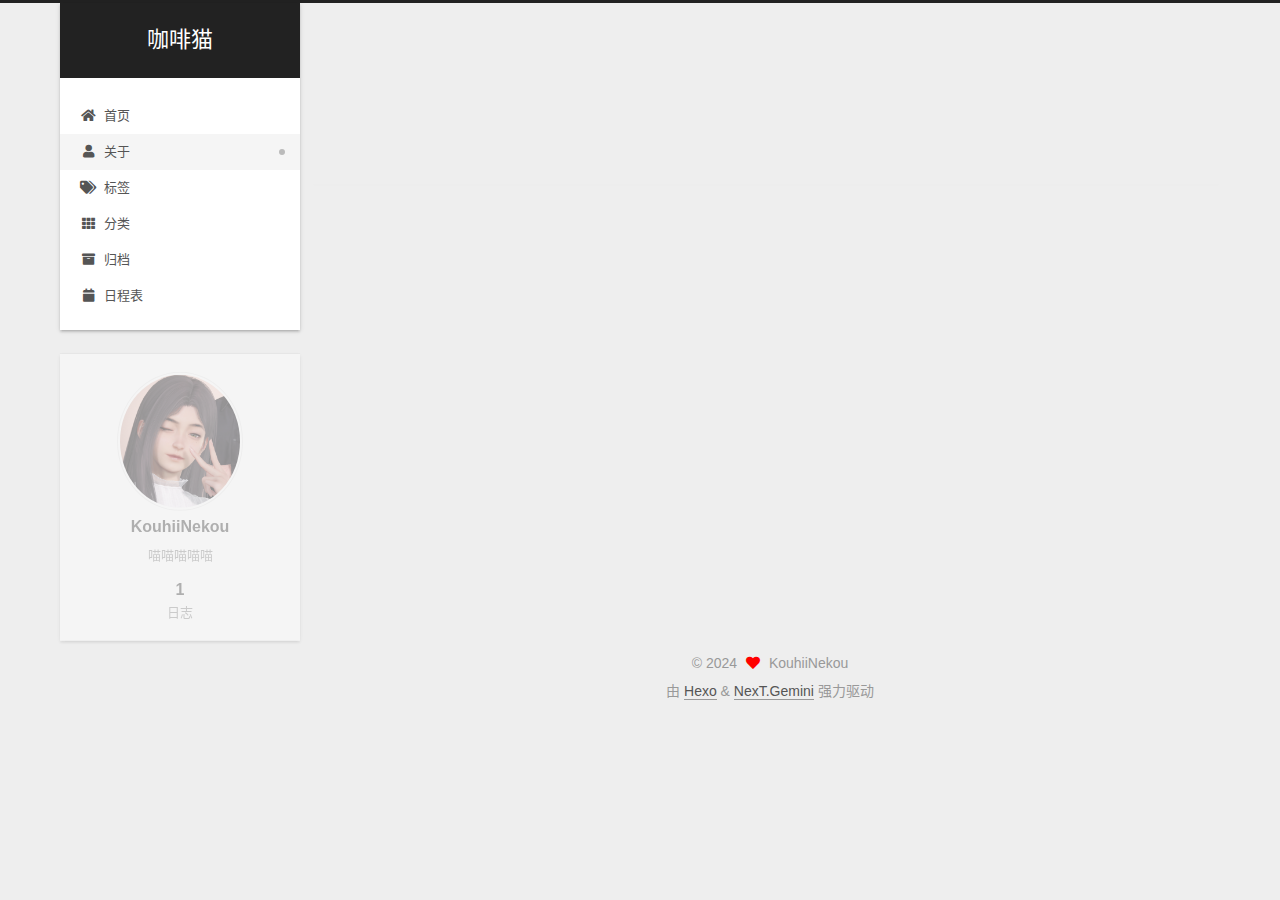
==== about/index.html @ ab9d95f7 "Site updated: 2024-01-25 14:32:51" ====
<!DOCTYPE html>
<html lang="zh-CN">
<head>
  <meta charset="UTF-8">
<meta name="viewport" content="width=device-width, initial-scale=1, maximum-scale=2">
<meta name="theme-color" content="#222">
<meta name="generator" content="Hexo 7.1.1">
  <link rel="apple-touch-icon" sizes="180x180" href="/images/apple-touch-icon-next.png">
  <link rel="icon" type="image/png" sizes="32x32" href="/images/favicon-32x32-next.png">
  <link rel="icon" type="image/png" sizes="16x16" href="/images/favicon-16x16-next.png">
  <link rel="mask-icon" href="/images/logo.svg" color="#222">

<link rel="stylesheet" href="/css/main.css">


<link rel="stylesheet" href="/lib/font-awesome/css/all.min.css">

<script id="hexo-configurations">
    var NexT = window.NexT || {};
    var CONFIG = {"hostname":"example.com","root":"/","scheme":"Gemini","version":"7.8.0","exturl":false,"sidebar":{"position":"left","display":"post","padding":18,"offset":12,"onmobile":false},"copycode":{"enable":false,"show_result":false,"style":null},"back2top":{"enable":true,"sidebar":false,"scrollpercent":false},"bookmark":{"enable":false,"color":"#222","save":"auto"},"fancybox":false,"mediumzoom":false,"lazyload":false,"pangu":false,"comments":{"style":"tabs","active":null,"storage":true,"lazyload":false,"nav":null},"algolia":{"hits":{"per_page":10},"labels":{"input_placeholder":"Search for Posts","hits_empty":"We didn't find any results for the search: ${query}","hits_stats":"${hits} results found in ${time} ms"}},"localsearch":{"enable":false,"trigger":"auto","top_n_per_article":1,"unescape":false,"preload":false},"motion":{"enable":true,"async":false,"transition":{"post_block":"fadeIn","post_header":"slideDownIn","post_body":"slideDownIn","coll_header":"slideLeftIn","sidebar":"slideUpIn"}}};
  </script>

  <meta name="description" content="喵喵喵喵喵">
<meta property="og:type" content="website">
<meta property="og:title" content="关于">
<meta property="og:url" content="http://example.com/about/index.html">
<meta property="og:site_name" content="咖啡猫">
<meta property="og:description" content="喵喵喵喵喵">
<meta property="og:locale" content="zh_CN">
<meta property="article:published_time" content="2024-01-25T06:15:04.000Z">
<meta property="article:modified_time" content="2024-01-25T06:16:45.046Z">
<meta property="article:author" content="KouhiiNekou">
<meta name="twitter:card" content="summary">

<link rel="canonical" href="http://example.com/about/">


<script id="page-configurations">
  // https://hexo.io/docs/variables.html
  CONFIG.page = {
    sidebar: "",
    isHome : false,
    isPost : false,
    lang   : 'zh-CN'
  };
</script>

  <title>关于 | 咖啡猫
</title>
  






  <noscript>
  <style>
  .use-motion .brand,
  .use-motion .menu-item,
  .sidebar-inner,
  .use-motion .post-block,
  .use-motion .pagination,
  .use-motion .comments,
  .use-motion .post-header,
  .use-motion .post-body,
  .use-motion .collection-header { opacity: initial; }

  .use-motion .site-title,
  .use-motion .site-subtitle {
    opacity: initial;
    top: initial;
  }

  .use-motion .logo-line-before i { left: initial; }
  .use-motion .logo-line-after i { right: initial; }
  </style>
</noscript>

</head>

<body itemscope itemtype="http://schema.org/WebPage">
  <div class="container use-motion">
    <div class="headband"></div>

    <header class="header" itemscope itemtype="http://schema.org/WPHeader">
      <div class="header-inner"><div class="site-brand-container">
  <div class="site-nav-toggle">
    <div class="toggle" aria-label="切换导航栏">
      <span class="toggle-line toggle-line-first"></span>
      <span class="toggle-line toggle-line-middle"></span>
      <span class="toggle-line toggle-line-last"></span>
    </div>
  </div>

  <div class="site-meta">

    <a href="/" class="brand" rel="start">
      <span class="logo-line-before"><i></i></span>
      <h1 class="site-title">咖啡猫</h1>
      <span class="logo-line-after"><i></i></span>
    </a>
  </div>

  <div class="site-nav-right">
    <div class="toggle popup-trigger">
    </div>
  </div>
</div>




<nav class="site-nav">
  <ul id="menu" class="main-menu menu">
        <li class="menu-item menu-item-home">

    <a href="/" rel="section"><i class="fa fa-home fa-fw"></i>首页</a>

  </li>
        <li class="menu-item menu-item-about">

    <a href="/about/" rel="section"><i class="fa fa-user fa-fw"></i>关于</a>

  </li>
        <li class="menu-item menu-item-tags">

    <a href="/tags/" rel="section"><i class="fa fa-tags fa-fw"></i>标签</a>

  </li>
        <li class="menu-item menu-item-categories">

    <a href="/categories/" rel="section"><i class="fa fa-th fa-fw"></i>分类</a>

  </li>
        <li class="menu-item menu-item-archives">

    <a href="/archives/" rel="section"><i class="fa fa-archive fa-fw"></i>归档</a>

  </li>
        <li class="menu-item menu-item-schedule">

    <a href="/schedule/" rel="section"><i class="fa fa-calendar fa-fw"></i>日程表</a>

  </li>
  </ul>
</nav>




</div>
    </header>

    
  <div class="back-to-top">
    <i class="fa fa-arrow-up"></i>
    <span>0%</span>
  </div>


    <main class="main">
      <div class="main-inner">
        <div class="content-wrap">
          
  
  

          <div class="content page posts-expand">
            

    
    
    
    <div class="post-block" lang="zh-CN">
      <header class="post-header">

<h1 class="post-title" itemprop="name headline">关于
</h1>

<div class="post-meta">
  

</div>

</header>

      
      
      
      <div class="post-body">
          
      </div>
      
      
      
    </div>
    

    
    
    


          </div>
          

<script>
  window.addEventListener('tabs:register', () => {
    let { activeClass } = CONFIG.comments;
    if (CONFIG.comments.storage) {
      activeClass = localStorage.getItem('comments_active') || activeClass;
    }
    if (activeClass) {
      let activeTab = document.querySelector(`a[href="#comment-${activeClass}"]`);
      if (activeTab) {
        activeTab.click();
      }
    }
  });
  if (CONFIG.comments.storage) {
    window.addEventListener('tabs:click', event => {
      if (!event.target.matches('.tabs-comment .tab-content .tab-pane')) return;
      let commentClass = event.target.classList[1];
      localStorage.setItem('comments_active', commentClass);
    });
  }
</script>

        </div>
          
  
  <div class="toggle sidebar-toggle">
    <span class="toggle-line toggle-line-first"></span>
    <span class="toggle-line toggle-line-middle"></span>
    <span class="toggle-line toggle-line-last"></span>
  </div>

  <aside class="sidebar">
    <div class="sidebar-inner">

      <ul class="sidebar-nav motion-element">
        <li class="sidebar-nav-toc">
          文章目录
        </li>
        <li class="sidebar-nav-overview">
          站点概览
        </li>
      </ul>

      <!--noindex-->
      <div class="post-toc-wrap sidebar-panel">
      </div>
      <!--/noindex-->

      <div class="site-overview-wrap sidebar-panel">
        <div class="site-author motion-element" itemprop="author" itemscope itemtype="http://schema.org/Person">
    <img class="site-author-image" itemprop="image" alt="KouhiiNekou"
      src="/images/avatar.gif">
  <p class="site-author-name" itemprop="name">KouhiiNekou</p>
  <div class="site-description" itemprop="description">喵喵喵喵喵</div>
</div>
<div class="site-state-wrap motion-element">
  <nav class="site-state">
      <div class="site-state-item site-state-posts">
          <a href="/archives/">
        
          <span class="site-state-item-count">1</span>
          <span class="site-state-item-name">日志</span>
        </a>
      </div>
  </nav>
</div>



      </div>

    </div>
  </aside>
  <div id="sidebar-dimmer"></div>


      </div>
    </main>

    <footer class="footer">
      <div class="footer-inner">
        

        

<div class="copyright">
  
  &copy; 
  <span itemprop="copyrightYear">2024</span>
  <span class="with-love">
    <i class="fa fa-heart"></i>
  </span>
  <span class="author" itemprop="copyrightHolder">KouhiiNekou</span>
</div>
  <div class="powered-by">由 <a href="https://hexo.io/" class="theme-link" rel="noopener" target="_blank">Hexo</a> & <a href="https://theme-next.org/" class="theme-link" rel="noopener" target="_blank">NexT.Gemini</a> 强力驱动
  </div>

        








      </div>
    </footer>
  </div>

  
  <script src="/lib/anime.min.js"></script>
  <script src="/lib/velocity/velocity.min.js"></script>
  <script src="/lib/velocity/velocity.ui.min.js"></script>

<script src="/js/utils.js"></script>

<script src="/js/motion.js"></script>


<script src="/js/schemes/pisces.js"></script>


<script src="/js/next-boot.js"></script>




  















  

  

</body>
</html>
---- css/main.css ----
:root {
  --body-bg-color: #eee;
  --content-bg-color: #fff;
  --card-bg-color: #f5f5f5;
  --text-color: #555;
  --blockquote-color: #666;
  --link-color: #555;
  --link-hover-color: #222;
  --brand-color: #fff;
  --brand-hover-color: #fff;
  --table-row-odd-bg-color: #f9f9f9;
  --table-row-hover-bg-color: #f5f5f5;
  --menu-item-bg-color: #f5f5f5;
  --btn-default-bg: #fff;
  --btn-default-color: #555;
  --btn-default-border-color: #555;
  --btn-default-hover-bg: #222;
  --btn-default-hover-color: #fff;
  --btn-default-hover-border-color: #222;
}
html {
  line-height: 1.15; /* 1 */
  -webkit-text-size-adjust: 100%; /* 2 */
}
body {
  margin: 0;
}
main {
  display: block;
}
h1 {
  font-size: 2em;
  margin: 0.67em 0;
}
hr {
  box-sizing: content-box; /* 1 */
  height: 0; /* 1 */
  overflow: visible; /* 2 */
}
pre {
  font-family: monospace, monospace; /* 1 */
  font-size: 1em; /* 2 */
}
a {
  background: transparent;
}
abbr[title] {
  border-bottom: none; /* 1 */
  text-decoration: underline; /* 2 */
  text-decoration: underline dotted; /* 2 */
}
b,
strong {
  font-weight: bolder;
}
code,
kbd,
samp {
  font-family: monospace, monospace; /* 1 */
  font-size: 1em; /* 2 */
}
small {
  font-size: 80%;
}
sub,
sup {
  font-size: 75%;
  line-height: 0;
  position: relative;
  vertical-align: baseline;
}
sub {
  bottom: -0.25em;
}
sup {
  top: -0.5em;
}
img {
  border-style: none;
}
button,
input,
optgroup,
select,
textarea {
  font-family: inherit; /* 1 */
  font-size: 100%; /* 1 */
  line-height: 1.15; /* 1 */
  margin: 0; /* 2 */
}
button,
input {
/* 1 */
  overflow: visible;
}
button,
select {
/* 1 */
  text-transform: none;
}
button,
[type='button'],
[type='reset'],
[type='submit'] {
  -webkit-appearance: button;
}
button::-moz-focus-inner,
[type='button']::-moz-focus-inner,
[type='reset']::-moz-focus-inner,
[type='submit']::-moz-focus-inner {
  border-style: none;
  padding: 0;
}
button:-moz-focusring,
[type='button']:-moz-focusring,
[type='reset']:-moz-focusring,
[type='submit']:-moz-focusring {
  outline: 1px dotted ButtonText;
}
fieldset {
  padding: 0.35em 0.75em 0.625em;
}
legend {
  box-sizing: border-box; /* 1 */
  color: inherit; /* 2 */
  display: table; /* 1 */
  max-width: 100%; /* 1 */
  padding: 0; /* 3 */
  white-space: normal; /* 1 */
}
progress {
  vertical-align: baseline;
}
textarea {
  overflow: auto;
}
[type='checkbox'],
[type='radio'] {
  box-sizing: border-box; /* 1 */
  padding: 0; /* 2 */
}
[type='number']::-webkit-inner-spin-button,
[type='number']::-webkit-outer-spin-button {
  height: auto;
}
[type='search'] {
  outline-offset: -2px; /* 2 */
  -webkit-appearance: textfield; /* 1 */
}
[type='search']::-webkit-search-decoration {
  -webkit-appearance: none;
}
::-webkit-file-upload-button {
  font: inherit; /* 2 */
  -webkit-appearance: button; /* 1 */
}
details {
  display: block;
}
summary {
  display: list-item;
}
template {
  display: none;
}
[hidden] {
  display: none;
}
::selection {
  background: #262a30;
  color: #eee;
}
html,
body {
  height: 100%;
}
body {
  background: var(--body-bg-color);
  color: var(--text-color);
  font-family: 'Lato', "PingFang SC", "Microsoft YaHei", sans-serif;
  font-size: 1em;
  line-height: 2;
}
@media (max-width: 991px) {
  body {
    padding-left: 0 !important;
    padding-right: 0 !important;
  }
}
h1,
h2,
h3,
h4,
h5,
h6 {
  font-family: 'Lato', "PingFang SC", "Microsoft YaHei", sans-serif;
  font-weight: bold;
  line-height: 1.5;
  margin: 20px 0 15px;
}
h1 {
  font-size: 1.5em;
}
h2 {
  font-size: 1.375em;
}
h3 {
  font-size: 1.25em;
}
h4 {
  font-size: 1.125em;
}
h5 {
  font-size: 1em;
}
h6 {
  font-size: 0.875em;
}
p {
  margin: 0 0 20px 0;
}
a,
span.exturl {
  border-bottom: 1px solid #999;
  color: var(--link-color);
  outline: 0;
  text-decoration: none;
  overflow-wrap: break-word;
  word-wrap: break-word;
  cursor: pointer;
}
a:hover,
span.exturl:hover {
  border-bottom-color: var(--link-hover-color);
  color: var(--link-hover-color);
}
iframe,
img,
video {
  display: block;
  margin-left: auto;
  margin-right: auto;
  max-width: 100%;
}
hr {
  background-image: repeating-linear-gradient(-45deg, #ddd, #ddd 4px, transparent 4px, transparent 8px);
  border: 0;
  height: 3px;
  margin: 40px 0;
}
blockquote {
  border-left: 4px solid #ddd;
  color: var(--blockquote-color);
  margin: 0;
  padding: 0 15px;
}
blockquote cite::before {
  content: '-';
  padding: 0 5px;
}
dt {
  font-weight: bold;
}
dd {
  margin: 0;
  padding: 0;
}
kbd {
  background-color: #f5f5f5;
  background-image: linear-gradient(#eee, #fff, #eee);
  border: 1px solid #ccc;
  border-radius: 0.2em;
  box-shadow: 0.1em 0.1em 0.2em rgba(0,0,0,0.1);
  color: #555;
  font-family: inherit;
  padding: 0.1em 0.3em;
  white-space: nowrap;
}
.table-container {
  overflow: auto;
}
table {
  border-collapse: collapse;
  border-spacing: 0;
  font-size: 0.875em;
  margin: 0 0 20px 0;
  width: 100%;
}
tbody tr:nth-of-type(odd) {
  background: var(--table-row-odd-bg-color);
}
tbody tr:hover {
  background: var(--table-row-hover-bg-color);
}
caption,
th,
td {
  font-weight: normal;
  padding: 8px;
  vertical-align: middle;
}
th,
td {
  border: 1px solid #ddd;
  border-bottom: 3px solid #ddd;
}
th {
  font-weight: 700;
  padding-bottom: 10px;
}
td {
  border-bottom-width: 1px;
}
.btn {
  background: var(--btn-default-bg);
  border: 2px solid var(--btn-default-border-color);
  border-radius: 2px;
  color: var(--btn-default-color);
  display: inline-block;
  font-size: 0.875em;
  line-height: 2;
  padding: 0 20px;
  text-decoration: none;
  transition-property: background-color;
  transition-delay: 0s;
  transition-duration: 0.2s;
  transition-timing-function: ease-in-out;
}
.btn:hover {
  background: var(--btn-default-hover-bg);
  border-color: var(--btn-default-hover-border-color);
  color: var(--btn-default-hover-color);
}
.btn + .btn {
  margin: 0 0 8px 8px;
}
.btn .fa-fw {
  text-align: left;
  width: 1.285714285714286em;
}
.toggle {
  line-height: 0;
}
.toggle .toggle-line {
  background: #fff;
  display: inline-block;
  height: 2px;
  left: 0;
  position: relative;
  top: 0;
  transition: all 0.4s;
  vertical-align: top;
  width: 100%;
}
.toggle .toggle-line:not(:first-child) {
  margin-top: 3px;
}
.toggle.toggle-arrow .toggle-line-first {
  left: 50%;
  top: 2px;
  transform: rotate(45deg);
  width: 50%;
}
.toggle.toggle-arrow .toggle-line-middle {
  left: 2px;
  width: 90%;
}
.toggle.toggle-arrow .toggle-line-last {
  left: 50%;
  top: -2px;
  transform: rotate(-45deg);
  width: 50%;
}
.toggle.toggle-close .toggle-line-first {
  transform: rotate(-45deg);
  top: 5px;
}
.toggle.toggle-close .toggle-line-middle {
  opacity: 0;
}
.toggle.toggle-close .toggle-line-last {
  transform: rotate(45deg);
  top: -5px;
}
.highlight,
pre {
  background: #f7f7f7;
  color: #4d4d4c;
  line-height: 1.6;
  margin: 0 auto 20px;
}
pre,
code {
  font-family: consolas, Menlo, monospace, "PingFang SC", "Microsoft YaHei";
}
code {
  background: #eee;
  border-radius: 3px;
  color: #555;
  padding: 2px 4px;
  overflow-wrap: break-word;
  word-wrap: break-word;
}
.highlight *::selection {
  background: #d6d6d6;
}
.highlight pre {
  border: 0;
  margin: 0;
  padding: 10px 0;
}
.highlight table {
  border: 0;
  margin: 0;
  width: auto;
}
.highlight td {
  border: 0;
  padding: 0;
}
.highlight figcaption {
  background: #eff2f3;
  color: #4d4d4c;
  display: flex;
  font-size: 0.875em;
  justify-content: space-between;
  line-height: 1.2;
  padding: 0.5em;
}
.highlight figcaption a {
  color: #4d4d4c;
}
.highlight figcaption a:hover {
  border-bottom-color: #4d4d4c;
}
.highlight .gutter {
  -moz-user-select: none;
  -ms-user-select: none;
  -webkit-user-select: none;
  user-select: none;
}
.highlight .gutter pre {
  background: #eff2f3;
  color: #869194;
  padding-left: 10px;
  padding-right: 10px;
  text-align: right;
}
.highlight .code pre {
  background: #f7f7f7;
  padding-left: 10px;
  width: 100%;
}
.gist table {
  width: auto;
}
.gist table td {
  border: 0;
}
pre {
  overflow: auto;
  padding: 10px;
}
pre code {
  background: none;
  color: #4d4d4c;
  font-size: 0.875em;
  padding: 0;
  text-shadow: none;
}
pre .deletion {
  background: #fdd;
}
pre .addition {
  background: #dfd;
}
pre .meta {
  color: #eab700;
  -moz-user-select: none;
  -ms-user-select: none;
  -webkit-user-select: none;
  user-select: none;
}
pre .comment {
  color: #8e908c;
}
pre .variable,
pre .attribute,
pre .tag,
pre .name,
pre .regexp,
pre .ruby .constant,
pre .xml .tag .title,
pre .xml .pi,
pre .xml .doctype,
pre .html .doctype,
pre .css .id,
pre .css .class,
pre .css .pseudo {
  color: #c82829;
}
pre .number,
pre .preprocessor,
pre .built_in,
pre .builtin-name,
pre .literal,
pre .params,
pre .constant,
pre .command {
  color: #f5871f;
}
pre .ruby .class .title,
pre .css .rules .attribute,
pre .string,
pre .symbol,
pre .value,
pre .inheritance,
pre .header,
pre .ruby .symbol,
pre .xml .cdata,
pre .special,
pre .formula {
  color: #718c00;
}
pre .title,
pre .css .hexcolor {
  color: #3e999f;
}
pre .function,
pre .python .decorator,
pre .python .title,
pre .ruby .function .title,
pre .ruby .title .keyword,
pre .perl .sub,
pre .javascript .title,
pre .coffeescript .title {
  color: #4271ae;
}
pre .keyword,
pre .javascript .function {
  color: #8959a8;
}
.blockquote-center {
  border-left: none;
  margin: 40px 0;
  padding: 0;
  position: relative;
  text-align: center;
}
.blockquote-center .fa {
  display: block;
  opacity: 0.6;
  position: absolute;
  width: 100%;
}
.blockquote-center .fa-quote-left {
  border-top: 1px solid #ccc;
  text-align: left;
  top: -20px;
}
.blockquote-center .fa-quote-right {
  border-bottom: 1px solid #ccc;
  text-align: right;
  bottom: -20px;
}
.blockquote-center p,
.blockquote-center div {
  text-align: center;
}
.post-body .group-picture img {
  margin: 0 auto;
  padding: 0 3px;
}
.group-picture-row {
  margin-bottom: 6px;
  overflow: hidden;
}
.group-picture-column {
  float: left;
  margin-bottom: 10px;
}
.post-body .label {
  color: #555;
  display: inline;
  padding: 0 2px;
}
.post-body .label.default {
  background: #f0f0f0;
}
.post-body .label.primary {
  background: #efe6f7;
}
.post-body .label.info {
  background: #e5f2f8;
}
.post-body .label.success {
  background: #e7f4e9;
}
.post-body .label.warning {
  background: #fcf6e1;
}
.post-body .label.danger {
  background: #fae8eb;
}
.post-body .tabs {
  margin-bottom: 20px;
}
.post-body .tabs,
.tabs-comment {
  display: block;
  padding-top: 10px;
  position: relative;
}
.post-body .tabs ul.nav-tabs,
.tabs-comment ul.nav-tabs {
  display: flex;
  flex-wrap: wrap;
  margin: 0;
  margin-bottom: -1px;
  padding: 0;
}
@media (max-width: 413px) {
  .post-body .tabs ul.nav-tabs,
  .tabs-comment ul.nav-tabs {
    display: block;
    margin-bottom: 5px;
  }
}
.post-body .tabs ul.nav-tabs li.tab,
.tabs-comment ul.nav-tabs li.tab {
  border-bottom: 1px solid #ddd;
  border-left: 1px solid transparent;
  border-right: 1px solid transparent;
  border-top: 3px solid transparent;
  flex-grow: 1;
  list-style-type: none;
  border-radius: 0 0 0 0;
}
@media (max-width: 413px) {
  .post-body .tabs ul.nav-tabs li.tab,
  .tabs-comment ul.nav-tabs li.tab {
    border-bottom: 1px solid transparent;
    border-left: 3px solid transparent;
    border-right: 1px solid transparent;
    border-top: 1px solid transparent;
  }
}
@media (max-width: 413px) {
  .post-body .tabs ul.nav-tabs li.tab,
  .tabs-comment ul.nav-tabs li.tab {
    border-radius: 0;
  }
}
.post-body .tabs ul.nav-tabs li.tab a,
.tabs-comment ul.nav-tabs li.tab a {
  border-bottom: initial;
  display: block;
  line-height: 1.8;
  outline: 0;
  padding: 0.25em 0.75em;
  text-align: center;
  transition-delay: 0s;
  transition-duration: 0.2s;
  transition-timing-function: ease-out;
}
.post-body .tabs ul.nav-tabs li.tab a i,
.tabs-comment ul.nav-tabs li.tab a i {
  width: 1.285714285714286em;
}
.post-body .tabs ul.nav-tabs li.tab.active,
.tabs-comment ul.nav-tabs li.tab.active {
  border-bottom: 1px solid transparent;
  border-left: 1px solid #ddd;
  border-right: 1px solid #ddd;
  border-top: 3px solid #fc6423;
}
@media (max-width: 413px) {
  .post-body .tabs ul.nav-tabs li.tab.active,
  .tabs-comment ul.nav-tabs li.tab.active {
    border-bottom: 1px solid #ddd;
    border-left: 3px solid #fc6423;
    border-right: 1px solid #ddd;
    border-top: 1px solid #ddd;
  }
}
.post-body .tabs ul.nav-tabs li.tab.active a,
.tabs-comment ul.nav-tabs li.tab.active a {
  color: var(--link-color);
  cursor: default;
}
.post-body .tabs .tab-content .tab-pane,
.tabs-comment .tab-content .tab-pane {
  border: 1px solid #ddd;
  border-top: 0;
  padding: 20px 20px 0 20px;
  border-radius: 0;
}
.post-body .tabs .tab-content .tab-pane:not(.active),
.tabs-comment .tab-content .tab-pane:not(.active) {
  display: none;
}
.post-body .tabs .tab-content .tab-pane.active,
.tabs-comment .tab-content .tab-pane.active {
  display: block;
}
.post-body .tabs .tab-content .tab-pane.active:nth-of-type(1),
.tabs-comment .tab-content .tab-pane.active:nth-of-type(1) {
  border-radius: 0 0 0 0;
}
@media (max-width: 413px) {
  .post-body .tabs .tab-content .tab-pane.active:nth-of-type(1),
  .tabs-comment .tab-content .tab-pane.active:nth-of-type(1) {
    border-radius: 0;
  }
}
.post-body .note {
  border-radius: 3px;
  margin-bottom: 20px;
  padding: 1em;
  position: relative;
  border: 1px solid #eee;
  border-left-width: 5px;
}
.post-body .note h2,
.post-body .note h3,
.post-body .note h4,
.post-body .note h5,
.post-body .note h6 {
  margin-top: 0;
  border-bottom: initial;
  margin-bottom: 0;
  padding-top: 0;
}
.post-body .note p:first-child,
.post-body .note ul:first-child,
.post-body .note ol:first-child,
.post-body .note table:first-child,
.post-body .note pre:first-child,
.post-body .note blockquote:first-child,
.post-body .note img:first-child {
  margin-top: 0;
}
.post-body .note p:last-child,
.post-body .note ul:last-child,
.post-body .note ol:last-child,
.post-body .note table:last-child,
.post-body .note pre:last-child,
.post-body .note blockquote:last-child,
.post-body .note img:last-child {
  margin-bottom: 0;
}
.post-body .note.default {
  border-left-color: #777;
}
.post-body .note.default h2,
.post-body .note.default h3,
.post-body .note.default h4,
.post-body .note.default h5,
.post-body .note.default h6 {
  color: #777;
}
.post-body .note.primary {
  border-left-color: #6f42c1;
}
.post-body .note.primary h2,
.post-body .note.primary h3,
.post-body .note.primary h4,
.post-body .note.primary h5,
.post-body .note.primary h6 {
  color: #6f42c1;
}
.post-body .note.info {
  border-left-color: #428bca;
}
.post-body .note.info h2,
.post-body .note.info h3,
.post-body .note.info h4,
.post-body .note.info h5,
.post-body .note.info h6 {
  color: #428bca;
}
.post-body .note.success {
  border-left-color: #5cb85c;
}
.post-body .note.success h2,
.post-body .note.success h3,
.post-body .note.success h4,
.post-body .note.success h5,
.post-body .note.success h6 {
  color: #5cb85c;
}
.post-body .note.warning {
  border-left-color: #f0ad4e;
}
.post-body .note.warning h2,
.post-body .note.warning h3,
.post-body .note.warning h4,
.post-body .note.warning h5,
.post-body .note.warning h6 {
  color: #f0ad4e;
}
.post-body .note.danger {
  border-left-color: #d9534f;
}
.post-body .note.danger h2,
.post-body .note.danger h3,
.post-body .note.danger h4,
.post-body .note.danger h5,
.post-body .note.danger h6 {
  color: #d9534f;
}
.pagination .prev,
.pagination .next,
.pagination .page-number,
.pagination .space {
  display: inline-block;
  margin: 0 10px;
  padding: 0 11px;
  position: relative;
  top: -1px;
}
@media (max-width: 767px) {
  .pagination .prev,
  .pagination .next,
  .pagination .page-number,
  .pagination .space {
    margin: 0 5px;
  }
}
.pagination {
  border-top: 1px solid #eee;
  margin: 120px 0 0;
  text-align: center;
}
.pagination .prev,
.pagination .next,
.pagination .page-number {
  border-bottom: 0;
  border-top: 1px solid #eee;
  transition-property: border-color;
  transition-delay: 0s;
  transition-duration: 0.2s;
  transition-timing-function: ease-in-out;
}
.pagination .prev:hover,
.pagination .next:hover,
.pagination .page-number:hover {
  border-top-color: #222;
}
.pagination .space {
  margin: 0;
  padding: 0;
}
.pagination .prev {
  margin-left: 0;
}
.pagination .next {
  margin-right: 0;
}
.pagination .page-number.current {
  background: #ccc;
  border-top-color: #ccc;
  color: #fff;
}
@media (max-width: 767px) {
  .pagination {
    border-top: none;
  }
  .pagination .prev,
  .pagination .next,
  .pagination .page-number {
    border-bottom: 1px solid #eee;
    border-top: 0;
    margin-bottom: 10px;
    padding: 0 10px;
  }
  .pagination .prev:hover,
  .pagination .next:hover,
  .pagination .page-number:hover {
    border-bottom-color: #222;
  }
}
.comments {
  margin-top: 60px;
  overflow: hidden;
}
.comment-button-group {
  display: flex;
  flex-wrap: wrap-reverse;
  justify-content: center;
  margin: 1em 0;
}
.comment-button-group .comment-button {
  margin: 0.1em 0.2em;
}
.comment-button-group .comment-button.active {
  background: var(--btn-default-hover-bg);
  border-color: var(--btn-default-hover-border-color);
  color: var(--btn-default-hover-color);
}
.comment-position {
  display: none;
}
.comment-position.active {
  display: block;
}
.tabs-comment {
  background: var(--content-bg-color);
  margin-top: 4em;
  padding-top: 0;
}
.tabs-comment .comments {
  border: 0;
  box-shadow: none;
  margin-top: 0;
  padding-top: 0;
}
.container {
  min-height: 100%;
  position: relative;
}
.main-inner {
  margin: 0 auto;
  width: calc(100% - 20px);
}
@media (min-width: 1200px) {
  .main-inner {
    width: 1160px;
  }
}
@media (min-width: 1600px) {
  .main-inner {
    width: 73%;
  }
}
@media (max-width: 767px) {
  .content-wrap {
    padding: 0 20px;
  }
}
.header {
  background: transparent;
}
.header-inner {
  margin: 0 auto;
  width: calc(100% - 20px);
}
@media (min-width: 1200px) {
  .header-inner {
    width: 1160px;
  }
}
@media (min-width: 1600px) {
  .header-inner {
    width: 73%;
  }
}
.site-brand-container {
  display: flex;
  flex-shrink: 0;
  padding: 0 10px;
}
.headband {
  background: #222;
  height: 3px;
}
.site-meta {
  flex-grow: 1;
  text-align: center;
}
@media (max-width: 767px) {
  .site-meta {
    text-align: center;
  }
}
.brand {
  border-bottom: none;
  color: var(--brand-color);
  display: inline-block;
  line-height: 1.375em;
  padding: 0 40px;
  position: relative;
}
.brand:hover {
  color: var(--brand-hover-color);
}
.site-title {
  font-family: 'Lato', "PingFang SC", "Microsoft YaHei", sans-serif;
  font-size: 1.375em;
  font-weight: normal;
  margin: 0;
}
.site-subtitle {
  color: #ddd;
  font-size: 0.8125em;
  margin: 10px 0;
}
.use-motion .brand {
  opacity: 0;
}
.use-motion .site-title,
.use-motion .site-subtitle,
.use-motion .custom-logo-image {
  opacity: 0;
  position: relative;
  top: -10px;
}
.site-nav-toggle,
.site-nav-right {
  display: none;
}
@media (max-width: 767px) {
  .site-nav-toggle,
  .site-nav-right {
    display: flex;
    flex-direction: column;
    justify-content: center;
  }
}
.site-nav-toggle .toggle,
.site-nav-right .toggle {
  color: var(--text-color);
  padding: 10px;
  width: 22px;
}
.site-nav-toggle .toggle .toggle-line,
.site-nav-right .toggle .toggle-line {
  background: var(--text-color);
  border-radius: 1px;
}
.site-nav {
  display: block;
}
@media (max-width: 767px) {
  .site-nav {
    clear: both;
    display: none;
  }
}
.site-nav.site-nav-on {
  display: block;
}
.menu {
  margin-top: 20px;
  padding-left: 0;
  text-align: center;
}
.menu-item {
  display: inline-block;
  list-style: none;
  margin: 0 10px;
}
@media (max-width: 767px) {
  .menu-item {
    display: block;
    margin-top: 10px;
  }
  .menu-item.menu-item-search {
    display: none;
  }
}
.menu-item a,
.menu-item span.exturl {
  border-bottom: 0;
  display: block;
  font-size: 0.8125em;
  transition-property: border-color;
  transition-delay: 0s;
  transition-duration: 0.2s;
  transition-timing-function: ease-in-out;
}
@media (hover: none) {
  .menu-item a:hover,
  .menu-item span.exturl:hover {
    border-bottom-color: transparent !important;
  }
}
.menu-item .fa,
.menu-item .fab,
.menu-item .far,
.menu-item .fas {
  margin-right: 8px;
}
.menu-item .badge {
  display: inline-block;
  font-weight: bold;
  line-height: 1;
  margin-left: 0.35em;
  margin-top: 0.35em;
  text-align: center;
  white-space: nowrap;
}
@media (max-width: 767px) {
  .menu-item .badge {
    float: right;
    margin-left: 0;
  }
}
.menu-item-active a,
.menu .menu-item a:hover,
.menu .menu-item span.exturl:hover {
  background: var(--menu-item-bg-color);
}
.use-motion .menu-item {
  opacity: 0;
}
.sidebar {
  background: #222;
  bottom: 0;
  box-shadow: inset 0 2px 6px #000;
  position: fixed;
  top: 0;
}
@media (max-width: 991px) {
  .sidebar {
    display: none;
  }
}
.sidebar-inner {
  color: #999;
  padding: 18px 10px;
  text-align: center;
}
.cc-license {
  margin-top: 10px;
  text-align: center;
}
.cc-license .cc-opacity {
  border-bottom: none;
  opacity: 0.7;
}
.cc-license .cc-opacity:hover {
  opacity: 0.9;
}
.cc-license img {
  display: inline-block;
}
.site-author-image {
  border: 1px solid #eee;
  display: block;
  margin: 0 auto;
  max-width: 120px;
  padding: 2px;
  border-radius: 50%;
}
.site-author-name {
  color: var(--text-color);
  font-weight: 600;
  margin: 0;
  text-align: center;
}
.site-description {
  color: #999;
  font-size: 0.8125em;
  margin-top: 0;
  text-align: center;
}
.links-of-author {
  margin-top: 15px;
}
.links-of-author a,
.links-of-author span.exturl {
  border-bottom-color: #555;
  display: inline-block;
  font-size: 0.8125em;
  margin-bottom: 10px;
  margin-right: 10px;
  vertical-align: middle;
}
.links-of-author a::before,
.links-of-author span.exturl::before {
  background: #ffff7d;
  border-radius: 50%;
  content: ' ';
  display: inline-block;
  height: 4px;
  margin-right: 3px;
  vertical-align: middle;
  width: 4px;
}
.sidebar-button {
  margin-top: 15px;
}
.sidebar-button a {
  border: 1px solid #fc6423;
  border-radius: 4px;
  color: #fc6423;
  display: inline-block;
  padding: 0 15px;
}
.sidebar-button a .fa,
.sidebar-button a .fab,
.sidebar-button a .far,
.sidebar-button a .fas {
  margin-right: 5px;
}
.sidebar-button a:hover {
  background: #fc6423;
  border: 1px solid #fc6423;
  color: #fff;
}
.sidebar-button a:hover .fa,
.sidebar-button a:hover .fab,
.sidebar-button a:hover .far,
.sidebar-button a:hover .fas {
  color: #fff;
}
.links-of-blogroll {
  font-size: 0.8125em;
  margin-top: 10px;
}
.links-of-blogroll-title {
  font-size: 0.875em;
  font-weight: 600;
  margin-top: 0;
}
.links-of-blogroll-list {
  list-style: none;
  margin: 0;
  padding: 0;
}
#sidebar-dimmer {
  display: none;
}
@media (max-width: 767px) {
  #sidebar-dimmer {
    background: #000;
    display: block;
    height: 100%;
    left: 100%;
    opacity: 0;
    position: fixed;
    top: 0;
    width: 100%;
    z-index: 1100;
  }
  .sidebar-active + #sidebar-dimmer {
    opacity: 0.7;
    transform: translateX(-100%);
    transition: opacity 0.5s;
  }
}
.sidebar-nav {
  margin: 0;
  padding-bottom: 20px;
  padding-left: 0;
}
.sidebar-nav li {
  border-bottom: 1px solid transparent;
  color: var(--text-color);
  cursor: pointer;
  display: inline-block;
  font-size: 0.875em;
}
.sidebar-nav li.sidebar-nav-overview {
  margin-left: 10px;
}
.sidebar-nav li:hover {
  color: #fc6423;
}
.sidebar-nav .sidebar-nav-active {
  border-bottom-color: #fc6423;
  color: #fc6423;
}
.sidebar-nav .sidebar-nav-active:hover {
  color: #fc6423;
}
.sidebar-panel {
  display: none;
  overflow-x: hidden;
  overflow-y: auto;
}
.sidebar-panel-active {
  display: block;
}
.sidebar-toggle {
  background: #222;
  bottom: 45px;
  cursor: pointer;
  height: 14px;
  left: 30px;
  padding: 5px;
  position: fixed;
  width: 14px;
  z-index: 1300;
}
@media (max-width: 991px) {
  .sidebar-toggle {
    left: 20px;
    opacity: 0.8;
    display: none;
  }
}
.sidebar-toggle:hover .toggle-line {
  background: #fc6423;
}
.post-toc {
  font-size: 0.875em;
}
.post-toc ol {
  list-style: none;
  margin: 0;
  padding: 0 2px 5px 10px;
  text-align: left;
}
.post-toc ol > ol {
  padding-left: 0;
}
.post-toc ol a {
  transition-property: all;
  transition-delay: 0s;
  transition-duration: 0.2s;
  transition-timing-function: ease-in-out;
}
.post-toc .nav-item {
  line-height: 1.8;
  overflow: hidden;
  text-overflow: ellipsis;
  white-space: nowrap;
}
.post-toc .nav .nav-child {
  display: none;
}
.post-toc .nav .active > .nav-child {
  display: block;
}
.post-toc .nav .active-current > .nav-child {
  display: block;
}
.post-toc .nav .active-current > .nav-child > .nav-item {
  display: block;
}
.post-toc .nav .active > a {
  border-bottom-color: #fc6423;
  color: #fc6423;
}
.post-toc .nav .active-current > a {
  color: #fc6423;
}
.post-toc .nav .active-current > a:hover {
  color: #fc6423;
}
.site-state {
  display: flex;
  justify-content: center;
  line-height: 1.4;
  margin-top: 10px;
  overflow: hidden;
  text-align: center;
  white-space: nowrap;
}
.site-state-item {
  padding: 0 15px;
}
.site-state-item:not(:first-child) {
  border-left: 1px solid #eee;
}
.site-state-item a {
  border-bottom: none;
}
.site-state-item-count {
  display: block;
  font-size: 1em;
  font-weight: 600;
  text-align: center;
}
.site-state-item-name {
  color: #999;
  font-size: 0.8125em;
}
.footer {
  color: #999;
  font-size: 0.875em;
  padding: 20px 0;
}
.footer.footer-fixed {
  bottom: 0;
  left: 0;
  position: absolute;
  right: 0;
}
.footer-inner {
  box-sizing: border-box;
  margin: 0 auto;
  text-align: center;
  width: calc(100% - 20px);
}
@media (min-width: 1200px) {
  .footer-inner {
    width: 1160px;
  }
}
@media (min-width: 1600px) {
  .footer-inner {
    width: 73%;
  }
}
.languages {
  display: inline-block;
  font-size: 1.125em;
  position: relative;
}
.languages .lang-select-label span {
  margin: 0 0.5em;
}
.languages .lang-select {
  height: 100%;
  left: 0;
  opacity: 0;
  position: absolute;
  top: 0;
  width: 100%;
}
.with-love {
  color: #ff0000;
  display: inline-block;
  margin: 0 5px;
}
.powered-by,
.theme-info {
  display: inline-block;
}
@-moz-keyframes iconAnimate {
  0%, 100% {
    transform: scale(1);
  }
  10%, 30% {
    transform: scale(0.9);
  }
  20%, 40%, 60%, 80% {
    transform: scale(1.1);
  }
  50%, 70% {
    transform: scale(1.1);
  }
}
@-webkit-keyframes iconAnimate {
  0%, 100% {
    transform: scale(1);
  }
  10%, 30% {
    transform: scale(0.9);
  }
  20%, 40%, 60%, 80% {
    transform: scale(1.1);
  }
  50%, 70% {
    transform: scale(1.1);
  }
}
@-o-keyframes iconAnimate {
  0%, 100% {
    transform: scale(1);
  }
  10%, 30% {
    transform: scale(0.9);
  }
  20%, 40%, 60%, 80% {
    transform: scale(1.1);
  }
  50%, 70% {
    transform: scale(1.1);
  }
}
@keyframes iconAnimate {
  0%, 100% {
    transform: scale(1);
  }
  10%, 30% {
    transform: scale(0.9);
  }
  20%, 40%, 60%, 80% {
    transform: scale(1.1);
  }
  50%, 70% {
    transform: scale(1.1);
  }
}
.back-to-top {
  font-size: 12px;
  text-align: center;
  transition-delay: 0s;
  transition-duration: 0.2s;
  transition-timing-function: ease-in-out;
}
.back-to-top {
  background: #222;
  bottom: -100px;
  box-sizing: border-box;
  color: #fff;
  cursor: pointer;
  left: 30px;
  opacity: 0.6;
  padding: 0 6px;
  position: fixed;
  transition-property: bottom;
  z-index: 1300;
  width: 24px;
}
.back-to-top span {
  display: none;
}
.back-to-top:hover {
  color: #fc6423;
}
.back-to-top.back-to-top-on {
  bottom: 30px;
}
@media (max-width: 991px) {
  .back-to-top {
    left: 20px;
    opacity: 0.8;
  }
}
.post-body {
  font-family: 'Lato', "PingFang SC", "Microsoft YaHei", sans-serif;
  overflow-wrap: break-word;
  word-wrap: break-word;
}
@media (min-width: 1200px) {
  .post-body {
    font-size: 1.125em;
  }
}
.post-body .exturl .fa {
  font-size: 0.875em;
  margin-left: 4px;
}
.post-body .image-caption,
.post-body .figure .caption {
  color: #999;
  font-size: 0.875em;
  font-weight: bold;
  line-height: 1;
  margin: -20px auto 15px;
  text-align: center;
}
.post-sticky-flag {
  display: inline-block;
  transform: rotate(30deg);
}
.post-button {
  margin-top: 40px;
  text-align: center;
}
.use-motion .post-block,
.use-motion .pagination,
.use-motion .comments {
  opacity: 0;
}
.use-motion .post-header {
  opacity: 0;
}
.use-motion .post-body {
  opacity: 0;
}
.use-motion .collection-header {
  opacity: 0;
}
.posts-collapse {
  margin-left: 35px;
  position: relative;
}
@media (max-width: 767px) {
  .posts-collapse {
    margin-left: 0px;
    margin-right: 0px;
  }
}
.posts-collapse .collection-title {
  font-size: 1.125em;
  position: relative;
}
.posts-collapse .collection-title::before {
  background: #999;
  border: 1px solid #fff;
  border-radius: 50%;
  content: ' ';
  height: 10px;
  left: 0;
  margin-left: -6px;
  margin-top: -4px;
  position: absolute;
  top: 50%;
  width: 10px;
}
.posts-collapse .collection-year {
  font-size: 1.5em;
  font-weight: bold;
  margin: 60px 0;
  position: relative;
}
.posts-collapse .collection-year::before {
  background: #bbb;
  border-radius: 50%;
  content: ' ';
  height: 8px;
  left: 0;
  margin-left: -4px;
  margin-top: -4px;
  position: absolute;
  top: 50%;
  width: 8px;
}
.posts-collapse .collection-header {
  display: block;
  margin: 0 0 0 20px;
}
.posts-collapse .collection-header small {
  color: #bbb;
  margin-left: 5px;
}
.posts-collapse .post-header {
  border-bottom: 1px dashed #ccc;
  margin: 30px 0;
  padding-left: 15px;
  position: relative;
  transition-property: border;
  transition-delay: 0s;
  transition-duration: 0.2s;
  transition-timing-function: ease-in-out;
}
.posts-collapse .post-header::before {
  background: #bbb;
  border: 1px solid #fff;
  border-radius: 50%;
  content: ' ';
  height: 6px;
  left: 0;
  margin-left: -4px;
  position: absolute;
  top: 0.75em;
  transition-property: background;
  width: 6px;
  transition-delay: 0s;
  transition-duration: 0.2s;
  transition-timing-function: ease-in-out;
}
.posts-collapse .post-header:hover {
  border-bottom-color: #666;
}
.posts-collapse .post-header:hover::before {
  background: #222;
}
.posts-collapse .post-meta {
  display: inline;
  font-size: 0.75em;
  margin-right: 10px;
}
.posts-collapse .post-title {
  display: inline;
}
.posts-collapse .post-title a,
.posts-collapse .post-title span.exturl {
  border-bottom: none;
  color: var(--link-color);
}
.posts-collapse .post-title .fa-external-link-alt {
  font-size: 0.875em;
  margin-left: 5px;
}
.posts-collapse::before {
  background: #f5f5f5;
  content: ' ';
  height: 100%;
  left: 0;
  margin-left: -2px;
  position: absolute;
  top: 1.25em;
  width: 4px;
}
.post-eof {
  background: #ccc;
  height: 1px;
  margin: 80px auto 60px;
  text-align: center;
  width: 8%;
}
.post-block:last-of-type .post-eof {
  display: none;
}
.content {
  padding-top: 40px;
}
@media (min-width: 992px) {
  .post-body {
    text-align: justify;
  }
}
@media (max-width: 991px) {
  .post-body {
    text-align: justify;
  }
}
.post-body h1,
.post-body h2,
.post-body h3,
.post-body h4,
.post-body h5,
.post-body h6 {
  padding-top: 10px;
}
.post-body h1 .header-anchor,
.post-body h2 .header-anchor,
.post-body h3 .header-anchor,
.post-body h4 .header-anchor,
.post-body h5 .header-anchor,
.post-body h6 .header-anchor {
  border-bottom-style: none;
  color: #ccc;
  float: right;
  margin-left: 10px;
  visibility: hidden;
}
.post-body h1 .header-anchor:hover,
.post-body h2 .header-anchor:hover,
.post-body h3 .header-anchor:hover,
.post-body h4 .header-anchor:hover,
.post-body h5 .header-anchor:hover,
.post-body h6 .header-anchor:hover {
  color: inherit;
}
.post-body h1:hover .header-anchor,
.post-body h2:hover .header-anchor,
.post-body h3:hover .header-anchor,
.post-body h4:hover .header-anchor,
.post-body h5:hover .header-anchor,
.post-body h6:hover .header-anchor {
  visibility: visible;
}
.post-body iframe,
.post-body img,
.post-body video {
  margin-bottom: 20px;
}
.post-body .video-container {
  height: 0;
  margin-bottom: 20px;
  overflow: hidden;
  padding-top: 75%;
  position: relative;
  width: 100%;
}
.post-body .video-container iframe,
.post-body .video-container object,
.post-body .video-container embed {
  height: 100%;
  left: 0;
  margin: 0;
  position: absolute;
  top: 0;
  width: 100%;
}
.post-gallery {
  align-items: center;
  display: grid;
  grid-gap: 10px;
  grid-template-columns: 1fr 1fr 1fr;
  margin-bottom: 20px;
}
@media (max-width: 767px) {
  .post-gallery {
    grid-template-columns: 1fr 1fr;
  }
}
.post-gallery a {
  border: 0;
}
.post-gallery img {
  margin: 0;
}
.posts-expand .post-header {
  font-size: 1.125em;
}
.posts-expand .post-title {
  font-size: 1.5em;
  font-weight: normal;
  margin: initial;
  text-align: center;
  overflow-wrap: break-word;
  word-wrap: break-word;
}
.posts-expand .post-title-link {
  border-bottom: none;
  color: var(--link-color);
  display: inline-block;
  position: relative;
  vertical-align: top;
}
.posts-expand .post-title-link::before {
  background: var(--link-color);
  bottom: 0;
  content: '';
  height: 2px;
  left: 0;
  position: absolute;
  transform: scaleX(0);
  visibility: hidden;
  width: 100%;
  transition-delay: 0s;
  transition-duration: 0.2s;
  transition-timing-function: ease-in-out;
}
.posts-expand .post-title-link:hover::before {
  transform: scaleX(1);
  visibility: visible;
}
.posts-expand .post-title-link .fa-external-link-alt {
  font-size: 0.875em;
  margin-left: 5px;
}
.posts-expand .post-meta {
  color: #999;
  font-family: 'Lato', "PingFang SC", "Microsoft YaHei", sans-serif;
  font-size: 0.75em;
  margin: 3px 0 60px 0;
  text-align: center;
}
.posts-expand .post-meta .post-description {
  font-size: 0.875em;
  margin-top: 2px;
}
.posts-expand .post-meta time {
  border-bottom: 1px dashed #999;
  cursor: pointer;
}
.post-meta .post-meta-item + .post-meta-item::before {
  content: '|';
  margin: 0 0.5em;
}
.post-meta-divider {
  margin: 0 0.5em;
}
.post-meta-item-icon {
  margin-right: 3px;
}
@media (max-width: 991px) {
  .post-meta-item-icon {
    display: inline-block;
  }
}
@media (max-width: 991px) {
  .post-meta-item-text {
    display: none;
  }
}
.post-nav {
  border-top: 1px solid #eee;
  display: flex;
  justify-content: space-between;
  margin-top: 15px;
  padding: 10px 5px 0;
}
.post-nav-item {
  flex: 1;
}
.post-nav-item a {
  border-bottom: none;
  display: block;
  font-size: 0.875em;
  line-height: 1.6;
  position: relative;
}
.post-nav-item a:active {
  top: 2px;
}
.post-nav-item .fa {
  font-size: 0.75em;
}
.post-nav-item:first-child {
  margin-right: 15px;
}
.post-nav-item:first-child .fa {
  margin-right: 5px;
}
.post-nav-item:last-child {
  margin-left: 15px;
  text-align: right;
}
.post-nav-item:last-child .fa {
  margin-left: 5px;
}
.rtl.post-body p,
.rtl.post-body a,
.rtl.post-body h1,
.rtl.post-body h2,
.rtl.post-body h3,
.rtl.post-body h4,
.rtl.post-body h5,
.rtl.post-body h6,
.rtl.post-body li,
.rtl.post-body ul,
.rtl.post-body ol {
  direction: rtl;
  font-family: UKIJ Ekran;
}
.rtl.post-title {
  font-family: UKIJ Ekran;
}
.post-tags {
  margin-top: 40px;
  text-align: center;
}
.post-tags a {
  display: inline-block;
  font-size: 0.8125em;
}
.post-tags a:not(:last-child) {
  margin-right: 10px;
}
.post-widgets {
  border-top: 1px solid #eee;
  margin-top: 15px;
  text-align: center;
}
.wp_rating {
  height: 20px;
  line-height: 20px;
  margin-top: 10px;
  padding-top: 6px;
  text-align: center;
}
.social-like {
  display: flex;
  font-size: 0.875em;
  justify-content: center;
  text-align: center;
}
.reward-container {
  margin: 20px auto;
  padding: 10px 0;
  text-align: center;
  width: 90%;
}
.reward-container button {
  background: transparent;
  border: 1px solid #fc6423;
  border-radius: 0;
  color: #fc6423;
  cursor: pointer;
  line-height: 2;
  outline: 0;
  padding: 0 15px;
  vertical-align: text-top;
}
.reward-container button:hover {
  background: #fc6423;
  border: 1px solid transparent;
  color: #fa9366;
}
#qr {
  padding-top: 20px;
}
#qr a {
  border: 0;
}
#qr img {
  display: inline-block;
  margin: 0.8em 2em 0 2em;
  max-width: 100%;
  width: 180px;
}
#qr p {
  text-align: center;
}
.category-all-page .category-all-title {
  text-align: center;
}
.category-all-page .category-all {
  margin-top: 20px;
}
.category-all-page .category-list {
  list-style: none;
  margin: 0;
  padding: 0;
}
.category-all-page .category-list-item {
  margin: 5px 10px;
}
.category-all-page .category-list-count {
  color: #bbb;
}
.category-all-page .category-list-count::before {
  content: ' (';
  display: inline;
}
.category-all-page .category-list-count::after {
  content: ') ';
  display: inline;
}
.category-all-page .category-list-child {
  padding-left: 10px;
}
.event-list {
  padding: 0;
}
.event-list hr {
  background: #222;
  margin: 20px 0 45px 0;
}
.event-list hr::after {
  background: #222;
  color: #fff;
  content: 'NOW';
  display: inline-block;
  font-weight: bold;
  padding: 0 5px;
  text-align: right;
}
.event-list .event {
  background: #222;
  margin: 20px 0;
  min-height: 40px;
  padding: 15px 0 15px 10px;
}
.event-list .event .event-summary {
  color: #fff;
  margin: 0;
  padding-bottom: 3px;
}
.event-list .event .event-summary::before {
  animation: dot-flash 1s alternate infinite ease-in-out;
  color: #fff;
  content: '\f111';
  display: inline-block;
  font-size: 10px;
  margin-right: 25px;
  vertical-align: middle;
  font-family: 'Font Awesome 5 Free';
  font-weight: 900;
}
.event-list .event .event-relative-time {
  color: #bbb;
  display: inline-block;
  font-size: 12px;
  font-weight: normal;
  padding-left: 12px;
}
.event-list .event .event-details {
  color: #fff;
  display: block;
  line-height: 18px;
  margin-left: 56px;
  padding-bottom: 6px;
  padding-top: 3px;
  text-indent: -24px;
}
.event-list .event .event-details::before {
  color: #fff;
  display: inline-block;
  margin-right: 9px;
  text-align: center;
  text-indent: 0;
  width: 14px;
  font-family: 'Font Awesome 5 Free';
  font-weight: 900;
}
.event-list .event .event-details.event-location::before {
  content: '\f041';
}
.event-list .event .event-details.event-duration::before {
  content: '\f017';
}
.event-list .event-past {
  background: #f5f5f5;
}
.event-list .event-past .event-summary,
.event-list .event-past .event-details {
  color: #bbb;
  opacity: 0.9;
}
.event-list .event-past .event-summary::before,
.event-list .event-past .event-details::before {
  animation: none;
  color: #bbb;
}
@-moz-keyframes dot-flash {
  from {
    opacity: 1;
    transform: scale(1);
  }
  to {
    opacity: 0;
    transform: scale(0.8);
  }
}
@-webkit-keyframes dot-flash {
  from {
    opacity: 1;
    transform: scale(1);
  }
  to {
    opacity: 0;
    transform: scale(0.8);
  }
}
@-o-keyframes dot-flash {
  from {
    opacity: 1;
    transform: scale(1);
  }
  to {
    opacity: 0;
    transform: scale(0.8);
  }
}
@keyframes dot-flash {
  from {
    opacity: 1;
    transform: scale(1);
  }
  to {
    opacity: 0;
    transform: scale(0.8);
  }
}
ul.breadcrumb {
  font-size: 0.75em;
  list-style: none;
  margin: 1em 0;
  padding: 0 2em;
  text-align: center;
}
ul.breadcrumb li {
  display: inline;
}
ul.breadcrumb li + li::before {
  content: '/\00a0';
  font-weight: normal;
  padding: 0.5em;
}
ul.breadcrumb li + li:last-child {
  font-weight: bold;
}
.tag-cloud {
  text-align: center;
}
.tag-cloud a {
  display: inline-block;
  margin: 10px;
}
.tag-cloud a:hover {
  color: var(--link-hover-color) !important;
}
.header {
  margin: 0 auto;
  position: relative;
  width: calc(100% - 20px);
}
@media (min-width: 1200px) {
  .header {
    width: 1160px;
  }
}
@media (min-width: 1600px) {
  .header {
    width: 73%;
  }
}
@media (max-width: 991px) {
  .header {
    width: auto;
  }
}
.header-inner {
  background: var(--content-bg-color);
  border-radius: initial;
  box-shadow: 0 2px 2px 0 rgba(0,0,0,0.12), 0 3px 1px -2px rgba(0,0,0,0.06), 0 1px 5px 0 rgba(0,0,0,0.12);
  overflow: hidden;
  padding: 0;
  position: absolute;
  top: 0;
  width: 240px;
}
@media (min-width: 1200px) {
  .header-inner {
    width: 240px;
  }
}
@media (max-width: 991px) {
  .header-inner {
    border-radius: initial;
    position: relative;
    width: auto;
  }
}
.main-inner {
  align-items: flex-start;
  display: flex;
  justify-content: space-between;
  flex-direction: row-reverse;
}
@media (max-width: 991px) {
  .main-inner {
    width: auto;
  }
}
.content-wrap {
  background: var(--content-bg-color);
  border-radius: initial;
  box-shadow: 0 2px 2px 0 rgba(0,0,0,0.12), 0 3px 1px -2px rgba(0,0,0,0.06), 0 1px 5px 0 rgba(0,0,0,0.12);
  box-sizing: border-box;
  padding: 40px;
  width: calc(100% - 252px);
}
@media (max-width: 991px) {
  .content-wrap {
    border-radius: initial;
    padding: 20px;
    width: 100%;
  }
}
.footer-inner {
  padding-left: 260px;
}
.back-to-top {
  left: auto;
  right: 30px;
}
@media (max-width: 991px) {
  .back-to-top {
    right: 20px;
  }
}
@media (max-width: 991px) {
  .footer-inner {
    padding-left: 0;
    padding-right: 0;
    width: auto;
  }
}
.site-brand-container {
  background: #222;
}
@media (max-width: 991px) {
  .site-brand-container {
    box-shadow: 0 0 16px rgba(0,0,0,0.5);
  }
}
.site-meta {
  padding: 20px 0;
}
.brand {
  padding: 0;
}
.site-subtitle {
  margin: 10px 10px 0;
}
.custom-logo-image {
  margin-top: 20px;
}
@media (max-width: 991px) {
  .custom-logo-image {
    display: none;
  }
}
@media (min-width: 768px) and (max-width: 991px) {
  .site-nav-toggle,
  .site-nav-right {
    display: flex;
    flex-direction: column;
    justify-content: center;
  }
}
.site-nav-toggle .toggle,
.site-nav-right .toggle {
  color: #fff;
}
.site-nav-toggle .toggle .toggle-line,
.site-nav-right .toggle .toggle-line {
  background: #fff;
}
@media (min-width: 768px) and (max-width: 991px) {
  .site-nav {
    display: none;
  }
}
.menu .menu-item {
  display: block;
  margin: 0;
}
.menu .menu-item a,
.menu .menu-item span.exturl {
  padding: 5px 20px;
  position: relative;
  text-align: left;
  transition-property: background-color;
}
@media (max-width: 991px) {
  .menu .menu-item.menu-item-search {
    display: none;
  }
}
.menu .menu-item .badge {
  background: #ccc;
  border-radius: 10px;
  color: #fff;
  float: right;
  padding: 2px 5px;
  text-shadow: 1px 1px 0 rgba(0,0,0,0.1);
  vertical-align: middle;
}
.main-menu .menu-item-active a::after {
  background: #bbb;
  border-radius: 50%;
  content: ' ';
  height: 6px;
  margin-top: -3px;
  position: absolute;
  right: 15px;
  top: 50%;
  width: 6px;
}
.sub-menu {
  background: var(--content-bg-color);
  border-bottom: 1px solid #ddd;
  margin: 0;
  padding: 6px 0;
}
.sub-menu .menu-item {
  display: inline-block;
}
.sub-menu .menu-item a,
.sub-menu .menu-item span.exturl {
  background: transparent;
  margin: 5px 10px;
  padding: initial;
}
.sub-menu .menu-item a:hover,
.sub-menu .menu-item span.exturl:hover {
  background: transparent;
  color: #fc6423;
}
.sub-menu .menu-item-active a {
  border-bottom-color: #fc6423;
  color: #fc6423;
}
.sub-menu .menu-item-active a:hover {
  border-bottom-color: #fc6423;
}
.sidebar {
  background: var(--body-bg-color);
  box-shadow: none;
  margin-top: 100%;
  position: static;
  width: 240px;
}
@media (max-width: 991px) {
  .sidebar {
    display: none;
  }
}
.sidebar-toggle {
  display: none;
}
.sidebar-inner {
  background: var(--content-bg-color);
  border-radius: initial;
  box-shadow: 0 2px 2px 0 rgba(0,0,0,0.12), 0 3px 1px -2px rgba(0,0,0,0.06), 0 1px 5px 0 rgba(0,0,0,0.12), 0 -1px 0.5px 0 rgba(0,0,0,0.09);
  box-sizing: border-box;
  color: var(--text-color);
  width: 240px;
  opacity: 0;
}
.sidebar-inner.affix {
  position: fixed;
  top: 12px;
}
.sidebar-inner.affix-bottom {
  position: absolute;
}
.site-state-item {
  padding: 0 10px;
}
.sidebar-button {
  border-bottom: 1px dotted #ccc;
  border-top: 1px dotted #ccc;
  margin-top: 10px;
  text-align: center;
}
.sidebar-button a {
  border: 0;
  color: #fc6423;
  display: block;
}
.sidebar-button a:hover {
  background: none;
  border: 0;
  color: #e34603;
}
.sidebar-button a:hover .fa,
.sidebar-button a:hover .fab,
.sidebar-button a:hover .far,
.sidebar-button a:hover .fas {
  color: #e34603;
}
.links-of-author {
  display: flex;
  flex-wrap: wrap;
  margin-top: 10px;
  justify-content: center;
}
.links-of-author-item {
  margin: 5px 0 0;
  width: 50%;
}
.links-of-author-item a,
.links-of-author-item span.exturl {
  box-sizing: border-box;
  display: inline-block;
  margin-bottom: 0;
  margin-right: 0;
  max-width: 216px;
  overflow: hidden;
  padding: 0 5px;
  text-overflow: ellipsis;
  white-space: nowrap;
}
.links-of-author-item a,
.links-of-author-item span.exturl {
  border-bottom: none;
  display: block;
  text-decoration: none;
}
.links-of-author-item a::before,
.links-of-author-item span.exturl::before {
  display: none;
}
.links-of-author-item a:hover,
.links-of-author-item span.exturl:hover {
  background: var(--body-bg-color);
  border-radius: 4px;
}
.links-of-author-item .fa,
.links-of-author-item .fab,
.links-of-author-item .far,
.links-of-author-item .fas {
  margin-right: 2px;
}
.links-of-blogroll-item {
  padding: 0;
}
.content-wrap {
  background: initial;
  box-shadow: initial;
  padding: initial;
}
.post-block {
  background: var(--content-bg-color);
  border-radius: initial;
  box-shadow: 0 2px 2px 0 rgba(0,0,0,0.12), 0 3px 1px -2px rgba(0,0,0,0.06), 0 1px 5px 0 rgba(0,0,0,0.12);
  padding: 40px;
}
.post-block + .post-block {
  border-radius: initial;
  box-shadow: 0 2px 2px 0 rgba(0,0,0,0.12), 0 3px 1px -2px rgba(0,0,0,0.06), 0 1px 5px 0 rgba(0,0,0,0.12), 0 -1px 0.5px 0 rgba(0,0,0,0.09);
  margin-top: 12px;
}
.comments {
  background: var(--content-bg-color);
  border-radius: initial;
  box-shadow: 0 2px 2px 0 rgba(0,0,0,0.12), 0 3px 1px -2px rgba(0,0,0,0.06), 0 1px 5px 0 rgba(0,0,0,0.12), 0 -1px 0.5px 0 rgba(0,0,0,0.09);
  margin-top: 12px;
  padding: 40px;
}
.tabs-comment {
  margin-top: 1em;
}
.content {
  padding-top: initial;
}
.post-eof {
  display: none;
}
.pagination {
  background: var(--content-bg-color);
  border-radius: initial;
  border-top: initial;
  box-shadow: 0 2px 2px 0 rgba(0,0,0,0.12), 0 3px 1px -2px rgba(0,0,0,0.06), 0 1px 5px 0 rgba(0,0,0,0.12), 0 -1px 0.5px 0 rgba(0,0,0,0.09);
  margin: 12px 0 0;
  padding: 10px 0 10px;
}
.pagination .prev,
.pagination .next,
.pagination .page-number {
  margin-bottom: initial;
  top: initial;
}
.main {
  padding-bottom: initial;
}
.footer {
  bottom: auto;
}
.sub-menu {
  border-bottom: initial;
  box-shadow: 0 2px 2px 0 rgba(0,0,0,0.12), 0 3px 1px -2px rgba(0,0,0,0.06), 0 1px 5px 0 rgba(0,0,0,0.12);
}
.sub-menu + .content .post-block {
  box-shadow: 0 2px 2px 0 rgba(0,0,0,0.12), 0 3px 1px -2px rgba(0,0,0,0.06), 0 1px 5px 0 rgba(0,0,0,0.12), 0 -1px 0.5px 0 rgba(0,0,0,0.09);
  margin-top: 12px;
}
@media (min-width: 768px) and (max-width: 991px) {
  .sub-menu + .content .post-block {
    margin-top: 10px;
  }
}
@media (max-width: 767px) {
  .sub-menu + .content .post-block {
    margin-top: 8px;
  }
}
.post-body h1,
.post-body h2 {
  border-bottom: 1px solid #eee;
}
.post-body h3 {
  border-bottom: 1px dotted #eee;
}
@media (min-width: 768px) and (max-width: 991px) {
  .content-wrap {
    padding: 10px;
  }
  .posts-expand .post-button {
    margin-top: 20px;
  }
  .post-block {
    border-radius: initial;
    box-shadow: 0 2px 2px 0 rgba(0,0,0,0.12), 0 3px 1px -2px rgba(0,0,0,0.06), 0 1px 5px 0 rgba(0,0,0,0.12), 0 -1px 0.5px 0 rgba(0,0,0,0.09);
    padding: 20px;
  }
  .post-block + .post-block {
    margin-top: 10px;
  }
  .comments {
    margin-top: 10px;
    padding: 10px 20px;
  }
  .pagination {
    margin: 10px 0 0;
  }
}
@media (max-width: 767px) {
  .content-wrap {
    padding: 8px;
  }
  .posts-expand .post-button {
    margin: 12px 0;
  }
  .post-block {
    border-radius: initial;
    box-shadow: 0 2px 2px 0 rgba(0,0,0,0.12), 0 3px 1px -2px rgba(0,0,0,0.06), 0 1px 5px 0 rgba(0,0,0,0.12), 0 -1px 0.5px 0 rgba(0,0,0,0.09);
    min-height: auto;
    padding: 12px;
  }
  .post-block + .post-block {
    margin-top: 8px;
  }
  .comments {
    margin-top: 8px;
    padding: 10px 12px;
  }
  .pagination {
    margin: 8px 0 0;
  }
}
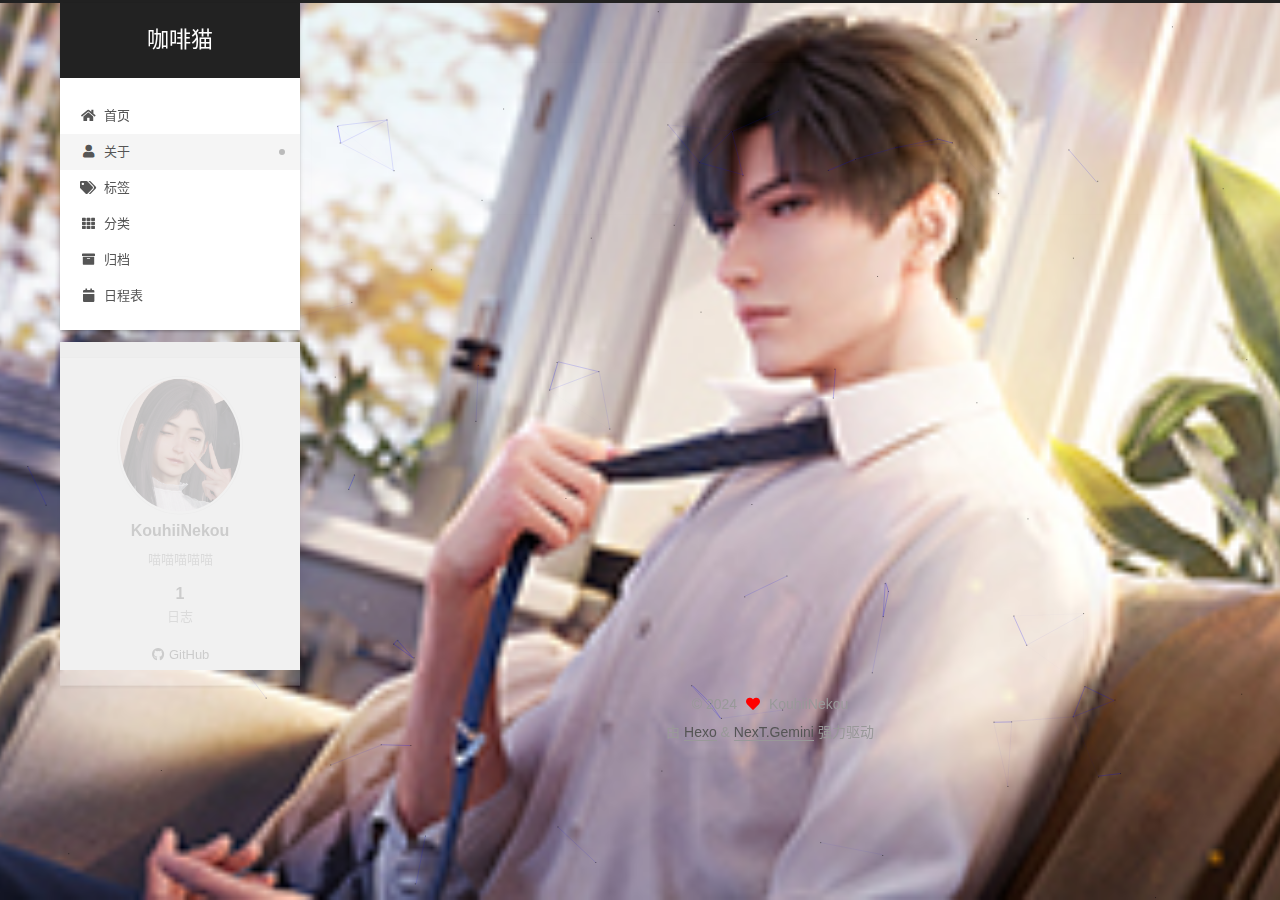
==== commit be6b72ff: "Site updated: 2024-01-26 22:43:40" ====
--- a/about/index.html
+++ b/about/index.html
@@ -14,6 +14,8 @@
 
 
 <link rel="stylesheet" href="/lib/font-awesome/css/all.min.css">
+  <link rel="stylesheet" href="/lib/pace/pace-theme-minimal.min.css">
+  <script src="/lib/pace/pace.min.js"></script>
 
 <script id="hexo-configurations">
     var NexT = window.NexT || {};
@@ -271,6 +273,11 @@
       </div>
   </nav>
 </div>
+  <div class="links-of-author motion-element">
+      <span class="links-of-author-item">
+        <a href="https://github.com/KouhiiNeko" title="GitHub → https:&#x2F;&#x2F;github.com&#x2F;KouhiiNeko" rel="noopener" target="_blank"><i class="fab fa-github fa-fw"></i>GitHub</a>
+      </span>
+  </div>
 
 
 
@@ -316,6 +323,8 @@
   </div>
 
   
+  
+  <script color='0,0,255' opacity='0.5' zIndex='-1' count='99' src="/lib/canvas-nest/canvas-nest.min.js"></script>
   <script src="/lib/anime.min.js"></script>
   <script src="/lib/velocity/velocity.min.js"></script>
   <script src="/lib/velocity/velocity.ui.min.js"></script>
@@ -331,6 +340,7 @@
 <script src="/js/next-boot.js"></script>
 
 
+  <script defer src="/lib/three/three.min.js"></script>
 
 
   
--- a/css/main.css
+++ b/css/main.css
@@ -1169,7 +1169,7 @@
 }
 .links-of-author a::before,
 .links-of-author span.exturl::before {
-  background: #ffff7d;
+  background: #1d04ff;
   border-radius: 50%;
   content: ' ';
   display: inline-block;
@@ -1543,7 +1543,15 @@
   margin-top: 40px;
   text-align: center;
 }
-.use-motion .post-block,
+.use-motion .post-block {
+  opacity: 0;
+  margin-top: 60px;
+  margin-bottom: 60px;
+  padding: 25px;
+  background: rgba(255,255,255,0.9) none repeat scroll !important;
+  -webkit-box-shadow: 0 0 5px rgba(202,203,203,0.5);
+  -moz-box-shadow: 0 0 5px rgba(202,203,204,0.5);
+}
 .use-motion .pagination,
 .use-motion .comments {
   opacity: 0;
@@ -1963,6 +1971,14 @@
 #qr p {
   text-align: center;
 }
+.post-body p a {
+  color: #0593d3;
+  border-bottom: none;
+}
+.post-body p a:hover {
+  color: #0477ab;
+  text-decoration: underline;
+}
 .category-all-page .category-all-title {
   text-align: center;
 }
@@ -2564,3 +2580,10 @@
     margin: 8px 0 0;
   }
 }
+body {
+  background: url("/images/background.png");
+  background-size: cover;
+  background-repeat: no-repeat;
+  background-attachment: fixed;
+  background-position: 50% 50%;
+}
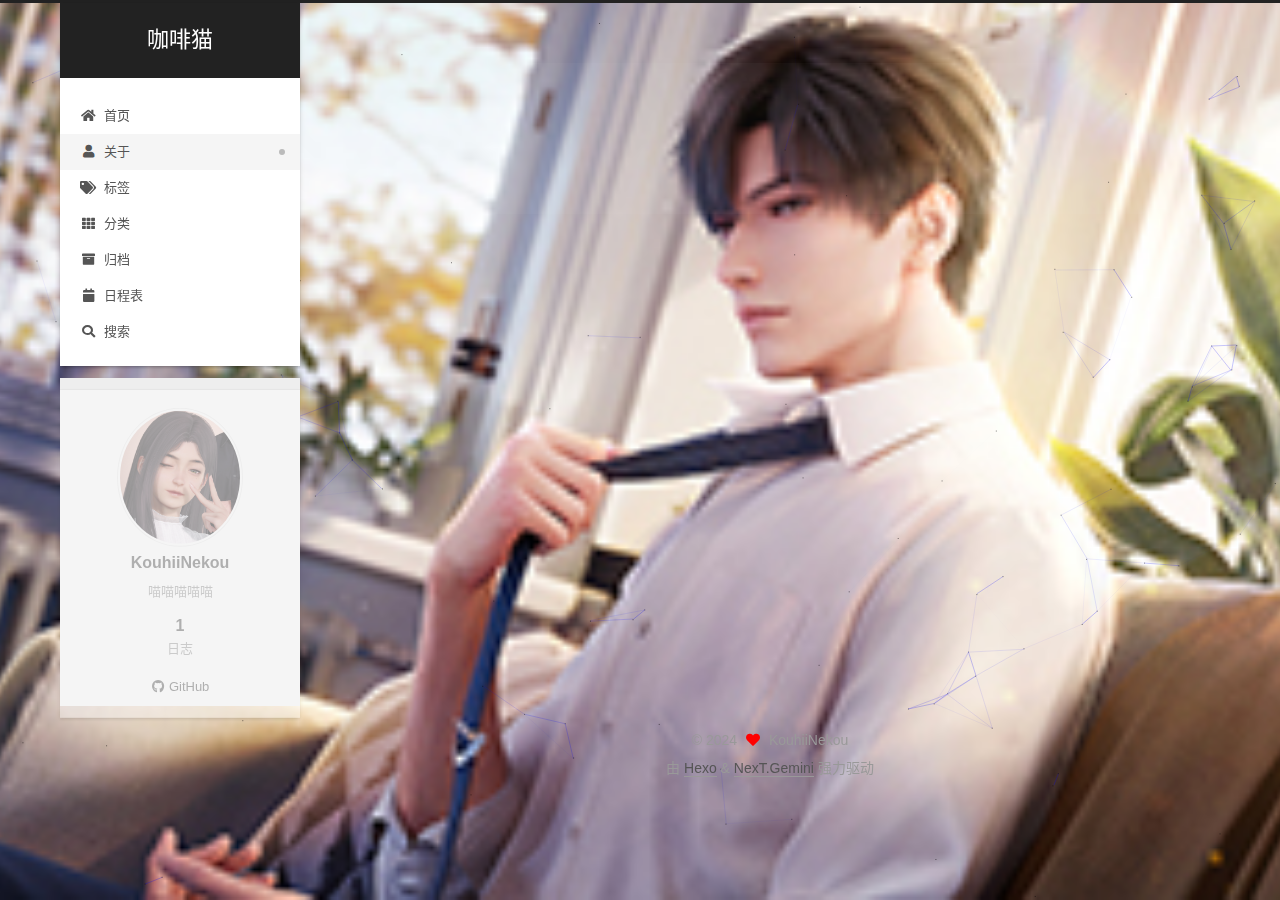
==== commit 0692fc04: "Site updated: 2024-01-26 22:55:16" ====
--- a/about/index.html
+++ b/about/index.html
@@ -19,7 +19,7 @@
 
 <script id="hexo-configurations">
     var NexT = window.NexT || {};
-    var CONFIG = {"hostname":"example.com","root":"/","scheme":"Gemini","version":"7.8.0","exturl":false,"sidebar":{"position":"left","display":"post","padding":18,"offset":12,"onmobile":false},"copycode":{"enable":false,"show_result":false,"style":null},"back2top":{"enable":true,"sidebar":false,"scrollpercent":false},"bookmark":{"enable":false,"color":"#222","save":"auto"},"fancybox":false,"mediumzoom":false,"lazyload":false,"pangu":false,"comments":{"style":"tabs","active":null,"storage":true,"lazyload":false,"nav":null},"algolia":{"hits":{"per_page":10},"labels":{"input_placeholder":"Search for Posts","hits_empty":"We didn't find any results for the search: ${query}","hits_stats":"${hits} results found in ${time} ms"}},"localsearch":{"enable":false,"trigger":"auto","top_n_per_article":1,"unescape":false,"preload":false},"motion":{"enable":true,"async":false,"transition":{"post_block":"fadeIn","post_header":"slideDownIn","post_body":"slideDownIn","coll_header":"slideLeftIn","sidebar":"slideUpIn"}}};
+    var CONFIG = {"hostname":"example.com","root":"/","scheme":"Gemini","version":"7.8.0","exturl":false,"sidebar":{"position":"left","display":"post","padding":18,"offset":12,"onmobile":false},"copycode":{"enable":false,"show_result":false,"style":null},"back2top":{"enable":true,"sidebar":false,"scrollpercent":false},"bookmark":{"enable":false,"color":"#222","save":"auto"},"fancybox":false,"mediumzoom":false,"lazyload":false,"pangu":false,"comments":{"style":"tabs","active":null,"storage":true,"lazyload":false,"nav":null},"algolia":{"hits":{"per_page":10},"labels":{"input_placeholder":"Search for Posts","hits_empty":"We didn't find any results for the search: ${query}","hits_stats":"${hits} results found in ${time} ms"}},"localsearch":{"enable":true,"trigger":"manual","top_n_per_article":1,"unescape":false,"preload":false},"motion":{"enable":true,"async":false,"transition":{"post_block":"fadeIn","post_header":"slideDownIn","post_body":"slideDownIn","coll_header":"slideLeftIn","sidebar":"slideUpIn"}},"path":"search.xml"};
   </script>
 
   <meta name="description" content="喵喵喵喵喵">
@@ -106,6 +106,7 @@
 
   <div class="site-nav-right">
     <div class="toggle popup-trigger">
+        <i class="fa fa-search fa-fw fa-lg"></i>
     </div>
   </div>
 </div>
@@ -145,11 +146,38 @@
     <a href="/schedule/" rel="section"><i class="fa fa-calendar fa-fw"></i>日程表</a>
 
   </li>
+      <li class="menu-item menu-item-search">
+        <a role="button" class="popup-trigger"><i class="fa fa-search fa-fw"></i>搜索
+        </a>
+      </li>
   </ul>
 </nav>
 
 
 
+  <div class="search-pop-overlay">
+    <div class="popup search-popup">
+        <div class="search-header">
+  <span class="search-icon">
+    <i class="fa fa-search"></i>
+  </span>
+  <div class="search-input-container">
+    <input autocomplete="off" autocapitalize="off"
+           placeholder="搜索..." spellcheck="false"
+           type="search" class="search-input">
+  </div>
+  <span class="popup-btn-close">
+    <i class="fa fa-times-circle"></i>
+  </span>
+</div>
+<div id="search-result">
+  <div id="no-result">
+    <i class="fa fa-spinner fa-pulse fa-5x fa-fw"></i>
+  </div>
+</div>
+
+    </div>
+  </div>
 
 </div>
     </header>
@@ -348,16 +376,22 @@
 
 
 
-
-
-
-
-
-
-
-
-
-
+  
+<script src="/js/local-search.js"></script>
+
+
+
+
+
+
+
+
+
+
+
+
+
+  
 
   
 
--- a/css/main.css
+++ b/css/main.css
@@ -1169,7 +1169,7 @@
 }
 .links-of-author a::before,
 .links-of-author span.exturl::before {
-  background: #1d04ff;
+  background: #710447;
   border-radius: 50%;
   content: ' ';
   display: inline-block;
@@ -2158,6 +2158,113 @@
 .tag-cloud a:hover {
   color: var(--link-hover-color) !important;
 }
+.search-pop-overlay {
+  background: rgba(0,0,0,0);
+  height: 100%;
+  left: 0;
+  position: fixed;
+  top: 0;
+  transition: visibility 0s linear 0.2s, background 0.2s;
+  visibility: hidden;
+  width: 100%;
+  z-index: 1400;
+}
+.search-pop-overlay.search-active {
+  background: rgba(0,0,0,0.3);
+  transition: background 0.2s;
+  visibility: visible;
+}
+.search-popup {
+  background: var(--card-bg-color);
+  border-radius: 5px;
+  height: 80%;
+  left: calc(50% - 350px);
+  position: fixed;
+  top: 10%;
+  transform: scale(0);
+  transition: transform 0.2s;
+  width: 700px;
+  z-index: 1500;
+}
+.search-active .search-popup {
+  transform: scale(1);
+}
+@media (max-width: 767px) {
+  .search-popup {
+    border-radius: 0;
+    height: 100%;
+    left: 0;
+    margin: 0;
+    top: 0;
+    width: 100%;
+  }
+}
+.search-popup .search-icon,
+.search-popup .popup-btn-close {
+  color: #999;
+  font-size: 18px;
+  padding: 0 10px;
+}
+.search-popup .popup-btn-close {
+  cursor: pointer;
+}
+.search-popup .popup-btn-close:hover .fa {
+  color: #222;
+}
+.search-popup .search-header {
+  background: #eee;
+  border-top-left-radius: 5px;
+  border-top-right-radius: 5px;
+  display: flex;
+  padding: 5px;
+}
+.search-popup input.search-input {
+  background: transparent;
+  border: 0;
+  outline: 0;
+  width: 100%;
+}
+.search-popup input.search-input::-webkit-search-cancel-button {
+  display: none;
+}
+.search-popup .search-input-container {
+  flex-grow: 1;
+  padding: 2px;
+}
+.search-popup ul.search-result-list {
+  margin: 0 5px;
+  padding: 0;
+  width: 100%;
+}
+.search-popup p.search-result {
+  border-bottom: 1px dashed #ccc;
+  padding: 5px 0;
+}
+.search-popup a.search-result-title {
+  font-weight: bold;
+}
+.search-popup .search-keyword {
+  border-bottom: 1px dashed #ff2a2a;
+  color: #ff2a2a;
+  font-weight: bold;
+}
+.search-popup #search-result {
+  display: flex;
+  height: calc(100% - 55px);
+  overflow: auto;
+  padding: 5px 25px;
+}
+.search-popup #no-result {
+  color: #ccc;
+  margin: auto;
+}
+mjx-container[jax="CHTML"][display="true"],
+.has-jax {
+  overflow: auto hidden;
+}
+mjx-container + br {
+  display: none;
+}
 .header {
   margin: 0 auto;
   position: relative;
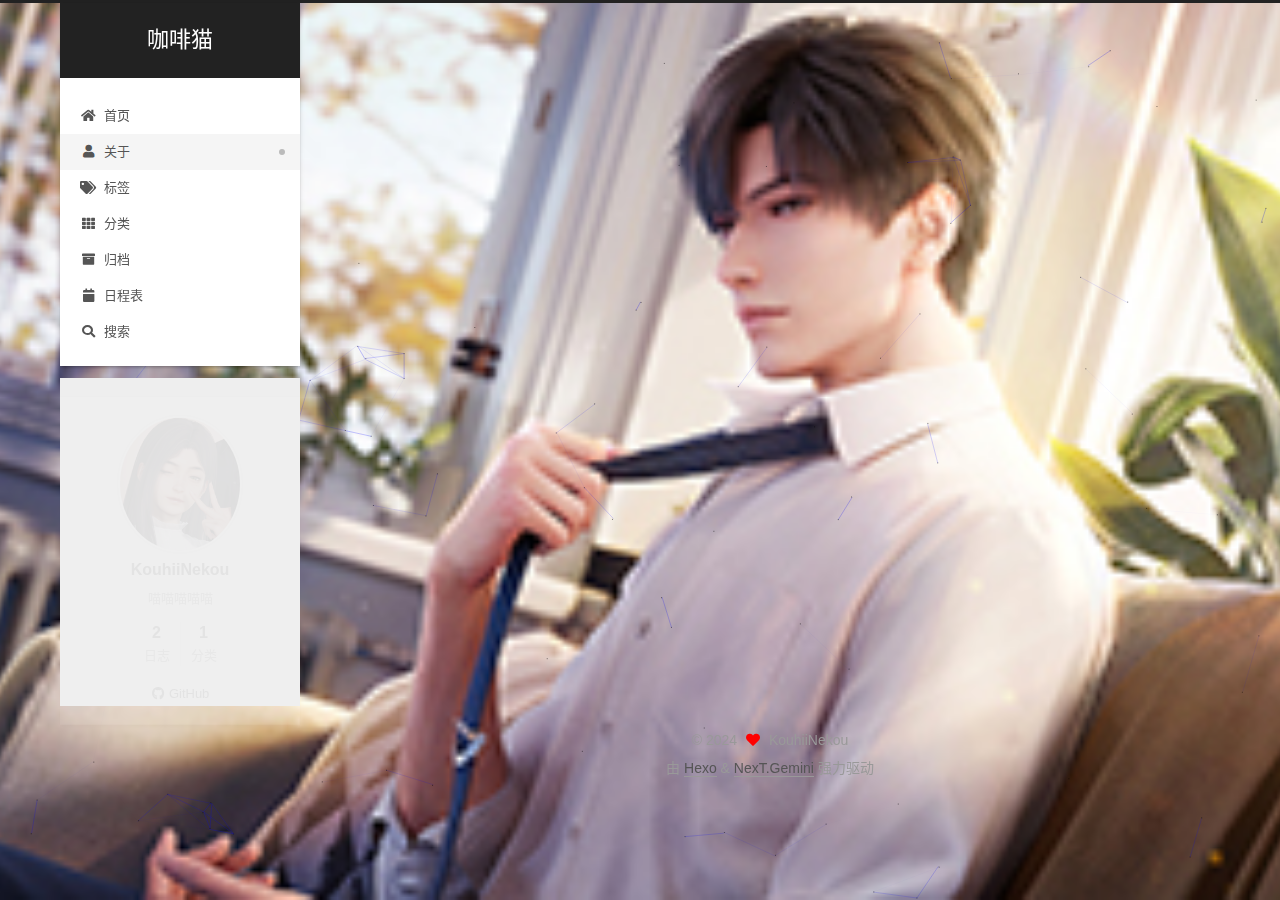
==== commit 3330a7e8: "Site updated: 2024-01-26 23:20:05" ====
--- a/about/index.html
+++ b/about/index.html
@@ -295,9 +295,15 @@
       <div class="site-state-item site-state-posts">
           <a href="/archives/">
         
-          <span class="site-state-item-count">1</span>
+          <span class="site-state-item-count">2</span>
           <span class="site-state-item-name">日志</span>
         </a>
+      </div>
+      <div class="site-state-item site-state-categories">
+            <a href="/categories/">
+          
+        <span class="site-state-item-count">1</span>
+        <span class="site-state-item-name">分类</span></a>
       </div>
   </nav>
 </div>
--- a/css/main.css
+++ b/css/main.css
@@ -1169,7 +1169,7 @@
 }
 .links-of-author a::before,
 .links-of-author span.exturl::before {
-  background: #710447;
+  background: #ff6a4f;
   border-radius: 50%;
   content: ' ';
   display: inline-block;
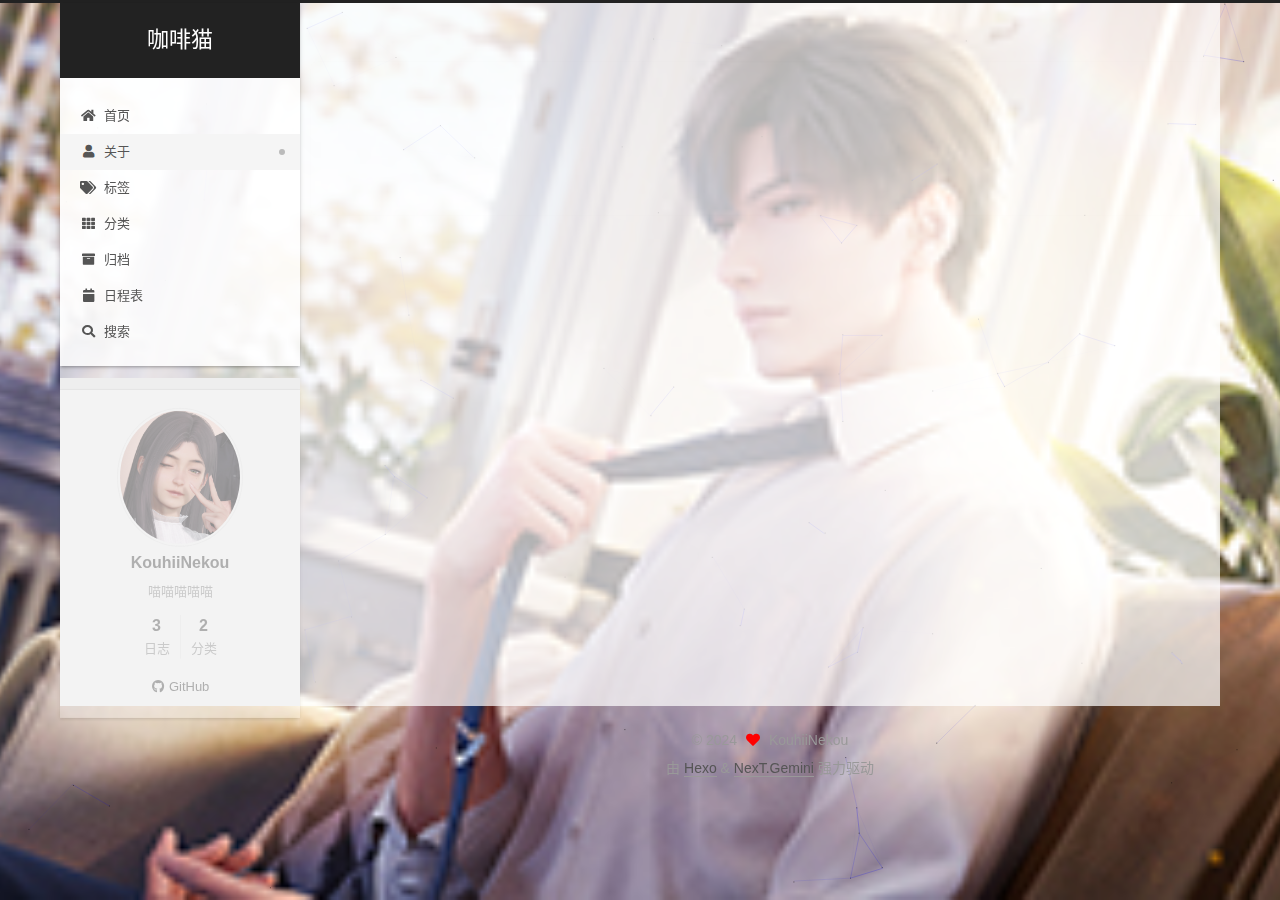
==== commit a3073624: "Site updated: 2024-01-28 11:59:53" ====
--- a/about/index.html
+++ b/about/index.html
@@ -295,14 +295,14 @@
       <div class="site-state-item site-state-posts">
           <a href="/archives/">
         
-          <span class="site-state-item-count">2</span>
+          <span class="site-state-item-count">3</span>
           <span class="site-state-item-name">日志</span>
         </a>
       </div>
       <div class="site-state-item site-state-categories">
             <a href="/categories/">
           
-        <span class="site-state-item-count">1</span>
+        <span class="site-state-item-count">2</span>
         <span class="site-state-item-name">分类</span></a>
       </div>
   </nav>
--- a/css/main.css
+++ b/css/main.css
@@ -1169,7 +1169,7 @@
 }
 .links-of-author a::before,
 .links-of-author span.exturl::before {
-  background: #ff6a4f;
+  background: #ffff79;
   border-radius: 50%;
   content: ' ';
   display: inline-block;
@@ -2694,3 +2694,18 @@
   background-attachment: fixed;
   background-position: 50% 50%;
 }
+.content-wrap {
+  opacity: 0.8;
+}
+.main-inner {
+  background: rgba(255,255,255,0.7) none repeat scroll !important;
+}
+.sidebar-inner {
+  background: rgba(255,255,255,0.7) none repeat scroll !important;
+}
+.header-inner {
+  background: rgba(255,255,255,0.8);
+}
+.popup {
+  opacity: 0.8;
+}
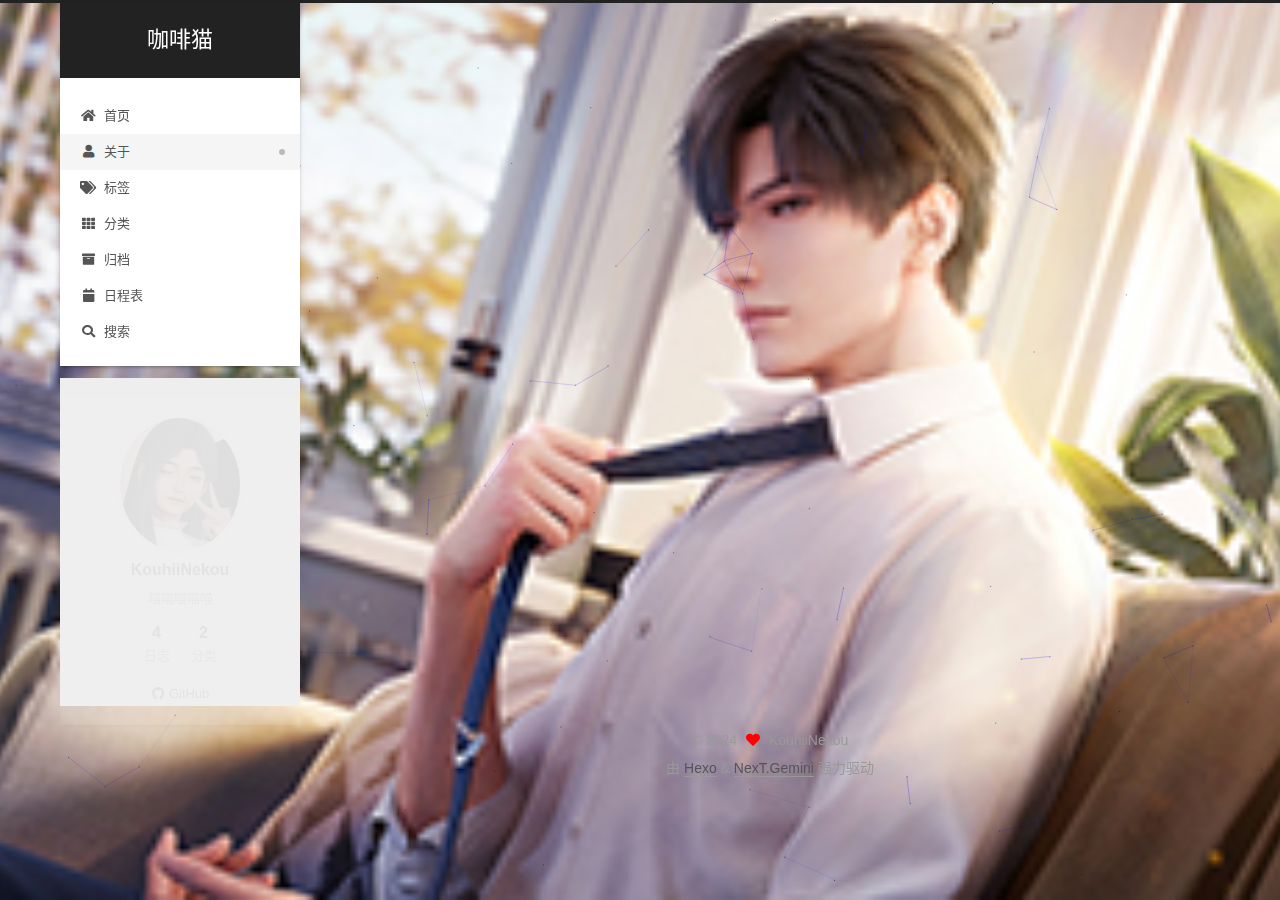
==== commit 605ac0ed: "Site updated: 2024-01-30 11:47:33" ====
--- a/about/index.html
+++ b/about/index.html
@@ -295,7 +295,7 @@
       <div class="site-state-item site-state-posts">
           <a href="/archives/">
         
-          <span class="site-state-item-count">3</span>
+          <span class="site-state-item-count">4</span>
           <span class="site-state-item-name">日志</span>
         </a>
       </div>
--- a/css/main.css
+++ b/css/main.css
@@ -1169,7 +1169,7 @@
 }
 .links-of-author a::before,
 .links-of-author span.exturl::before {
-  background: #ffff79;
+  background: #ffff3d;
   border-radius: 50%;
   content: ' ';
   display: inline-block;
@@ -2694,18 +2694,3 @@
   background-attachment: fixed;
   background-position: 50% 50%;
 }
-.content-wrap {
-  opacity: 0.8;
-}
-.main-inner {
-  background: rgba(255,255,255,0.7) none repeat scroll !important;
-}
-.sidebar-inner {
-  background: rgba(255,255,255,0.7) none repeat scroll !important;
-}
-.header-inner {
-  background: rgba(255,255,255,0.8);
-}
-.popup {
-  opacity: 0.8;
-}
